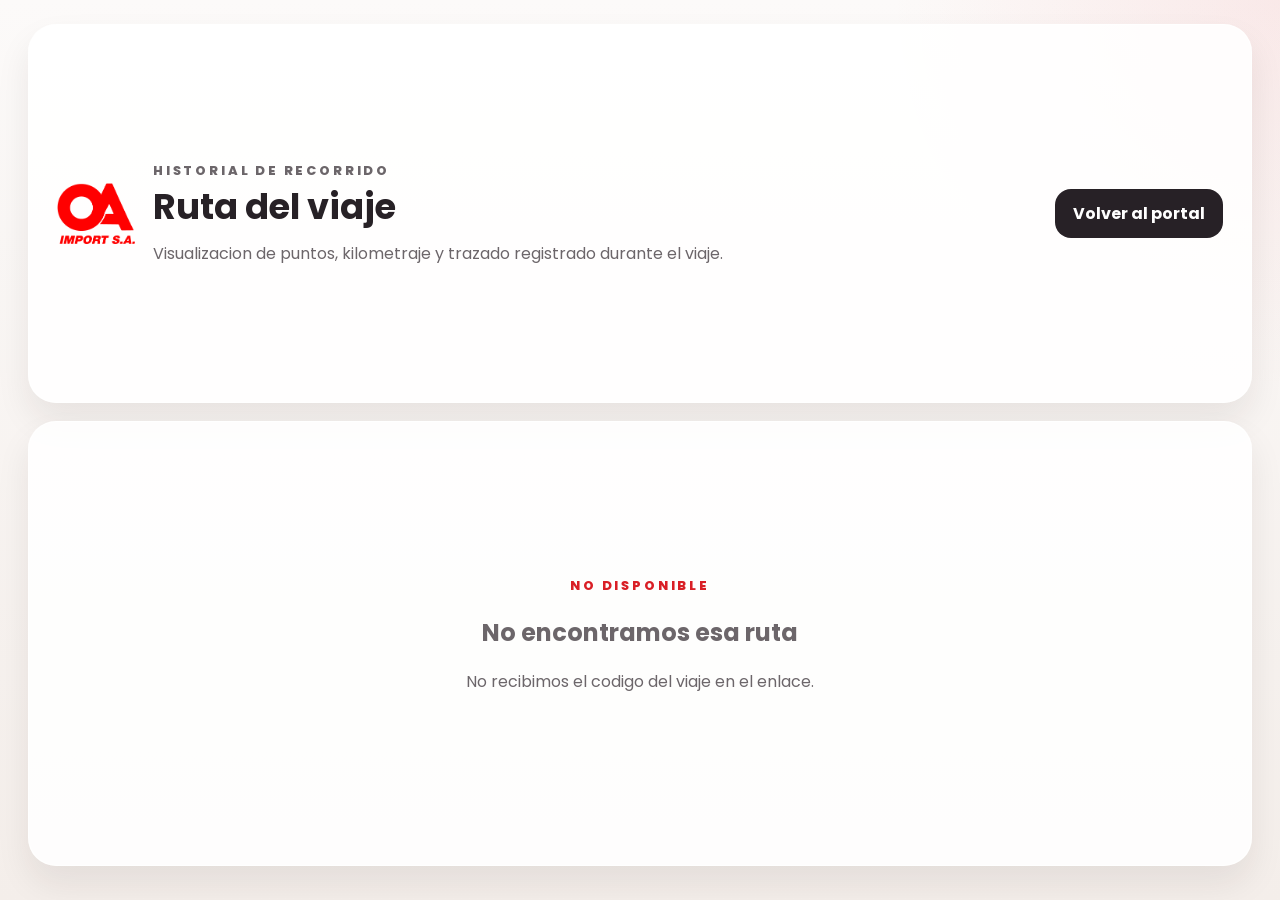
==== route.html @ 6c960598 "Add files via upload" ====
<!DOCTYPE html>
<html lang="es">
<head>
<meta charset="UTF-8">
<meta name="viewport" content="width=device-width, initial-scale=1.0">
<title>OA Import - Visualizador de ruta</title>
<link rel="icon" href="favicon.ico" sizes="any">
<link rel="shortcut icon" href="favicon.ico" type="image/x-icon">
<link rel="preconnect" href="https://fonts.googleapis.com">
<link rel="preconnect" href="https://fonts.gstatic.com" crossorigin>
<link href="https://fonts.googleapis.com/css2?family=Poppins:wght@400;500;600;700;800&display=swap" rel="stylesheet">
<link rel="stylesheet" href="mileage.css">
</head>
<body class="mileage-page" data-page="route-viewer">
<main class="route-view-shell">
  <header class="panel-card route-view-hero">
    <div class="route-view-brand">
      <img src="logo.png" alt="Logo OA Import">
      <div>
        <p class="eyebrow">Historial de recorrido</p>
        <h1 id="routeViewTitle">Ruta del viaje</h1>
        <p id="routeViewSubtitle">Visualizacion de puntos, kilometraje y trazado registrado durante el viaje.</p>
      </div>
    </div>

    <div class="route-view-actions">
      <a href="supervisor.html" class="button button-secondary">Volver al portal</a>
      <a id="routeViewExternalMap" href="#" target="_blank" rel="noopener noreferrer" class="button button-primary" hidden>Abrir punto actual</a>
    </div>
  </header>

  <section id="routeLoading" class="panel-card empty-state">
    <div>
      <p class="eyebrow">Cargando</p>
      <h2>Buscando la ruta solicitada</h2>
      <p>Estamos reuniendo el detalle del viaje para mostrar el recorrido.</p>
    </div>
  </section>

  <section id="routeError" class="panel-card empty-state" hidden>
    <div>
      <p class="eyebrow">No disponible</p>
      <h2>No encontramos esa ruta</h2>
      <p id="routeErrorText">El viaje solicitado no existe o todavia no tiene puntos guardados.</p>
    </div>
  </section>

  <section id="routeContent" class="route-view-layout" hidden>
    <article class="panel-card route-summary-card">
      <div class="route-summary-header">
        <div>
          <p class="eyebrow">Resumen operativo</p>
          <h2 id="routeSummaryCode">VIA-00000000-000</h2>
        </div>
        <span id="routeSummaryStatus" class="status-badge">Pendiente</span>
      </div>

      <div id="routeSummaryGrid" class="route-summary-grid"></div>
    </article>

    <article class="panel-card route-map-card">
      <div>
        <p class="eyebrow">Trazado guardado</p>
        <h3>Ruta realizada</h3>
      </div>
      <div id="routeMapStage" class="route-map-stage route-map-stage--embed"></div>
      <div id="routeMapFallback" class="route-map-fallback" hidden></div>
    </article>

    <article class="panel-card route-points-card">
      <div>
        <p class="eyebrow">Bitacora de puntos</p>
        <h3>Puntos de ubicacion</h3>
      </div>
      <div id="routePointList" class="route-point-list"></div>
    </article>
  </section>
</main>

<script src="mileage-config.js"></script>
<script src="route-viewer.js"></script>
</body>
</html>
---- mileage.css ----
:root{
  --brand-red:#d91f26;
  --brand-red-dark:#a51419;
  --brand-ink:#272126;
  --brand-warm:#f4e9e3;
  --brand-warm-strong:#ead9d0;
  --brand-surface:#ffffff;
  --brand-soft:#f8f3f0;
  --brand-line:rgba(39,33,38,0.11);
  --brand-muted:#6c666a;
  --brand-green:#177f5d;
  --brand-amber:#946108;
  --brand-blue:#2056a6;
  --shadow-soft:0 24px 48px rgba(38,25,28,0.08);
  --shadow-card:0 18px 34px rgba(36,25,28,0.08);
}

*{
  box-sizing:border-box;
}

html{
  scroll-behavior:smooth;
}

body{
  margin:0;
  font-family:"Poppins",sans-serif;
  color:var(--brand-ink);
  background:
    radial-gradient(circle at top right,rgba(217,31,38,0.08),transparent 25%),
    linear-gradient(180deg,#fcfaf9 0%,#f4eeea 100%);
}

img{
  display:block;
  max-width:100%;
}

button,
input,
textarea,
select{
  font:inherit;
}

button{
  cursor:pointer;
}

[hidden]{
  display:none !important;
}

.eyebrow{
  margin:0 0 8px;
  font-size:0.8rem;
  font-weight:800;
  letter-spacing:0.22em;
  text-transform:uppercase;
  color:var(--brand-red);
}

.button{
  display:inline-flex;
  align-items:center;
  justify-content:center;
  min-height:48px;
  padding:12px 18px;
  border:none;
  border-radius:16px;
  font-weight:700;
  text-decoration:none;
  transition:transform 0.2s ease, box-shadow 0.2s ease, background 0.2s ease;
}

.button:hover{
  transform:translateY(-1px);
}

.button-primary{
  background:var(--brand-red);
  color:#fff;
  box-shadow:0 20px 36px rgba(217,31,38,0.18);
}

.button-primary:hover{
  background:var(--brand-red-dark);
}

.button-secondary{
  background:var(--brand-ink);
  color:#fff;
}

.button-block{
  width:100%;
}

.inline-message{
  min-height:24px;
  margin:0;
  color:var(--brand-muted);
  font-size:0.94rem;
}

.inline-message.is-error{
  color:var(--brand-red);
}

.inline-message.is-success{
  color:var(--brand-green);
}

.field{
  display:flex;
  flex-direction:column;
  gap:10px;
}

.field span{
  font-weight:700;
}

.field input,
.field textarea,
.field select{
  width:100%;
  border:1px solid var(--brand-line);
  border-radius:18px;
  background:#fff;
  padding:15px 18px;
  color:var(--brand-ink);
  outline:none;
  transition:border-color 0.2s ease, box-shadow 0.2s ease;
}

.field input:focus,
.field textarea:focus,
.field select:focus{
  border-color:rgba(217,31,38,0.5);
  box-shadow:0 0 0 4px rgba(217,31,38,0.09);
}

.form-stack{
  display:flex;
  flex-direction:column;
  gap:18px;
}

.form-grid{
  display:grid;
  grid-template-columns:repeat(2,minmax(0,1fr));
  gap:16px;
}

.form-actions{
  display:flex;
  flex-wrap:wrap;
  gap:12px;
  align-items:center;
}

.login-shell{
  width:min(100%,1360px);
  min-height:100vh;
  margin:0 auto;
  padding:28px;
  display:grid;
  grid-template-columns:1.2fr 0.9fr;
  gap:28px;
  align-items:center;
}

.login-showcase,
.login-card{
  background:rgba(255,255,255,0.88);
  border:1px solid rgba(255,255,255,0.9);
  border-radius:32px;
  box-shadow:var(--shadow-soft);
  backdrop-filter:blur(16px);
}

.login-showcase{
  padding:42px;
}

.showcase-logo{
  width:96px;
  margin-bottom:22px;
}

.login-showcase h1{
  max-width:11ch;
  margin:0 0 16px;
  font-size:clamp(2.4rem,5vw,4.4rem);
  line-height:1;
}

.showcase-copy{
  max-width:58ch;
  margin:0 0 28px;
  color:var(--brand-muted);
}

.showcase-grid{
  display:grid;
  grid-template-columns:repeat(2,minmax(0,1fr));
  gap:18px;
}

.mini-card{
  padding:22px;
  border-radius:24px;
  background:linear-gradient(180deg,#fff 0%,#fbf6f2 100%);
  border:1px solid var(--brand-line);
}

.mini-card h2{
  margin:0 0 8px;
  font-size:1.2rem;
}

.mini-card p{
  margin:0;
  color:var(--brand-muted);
}

.login-card{
  padding:34px;
}

.login-card__header{
  display:flex;
  align-items:center;
  gap:18px;
  margin-bottom:24px;
}

.login-logo{
  width:74px;
}

.login-card__header h2{
  margin:0;
  font-size:2rem;
}

.demo-access{
  margin-top:26px;
  padding-top:20px;
  border-top:1px solid var(--brand-line);
  display:flex;
  flex-wrap:wrap;
  gap:10px;
}

.demo-access__title{
  width:100%;
  margin:0 0 2px;
  font-size:0.92rem;
  color:var(--brand-muted);
}

.demo-chip{
  border:none;
  border-radius:999px;
  background:var(--brand-soft);
  padding:10px 14px;
  font-weight:600;
}

.app-shell{
  min-height:100vh;
  display:grid;
  grid-template-columns:292px 1fr;
}

.app-shell--driver{
  grid-template-columns:280px 1fr;
}

.app-sidebar{
  position:sticky;
  top:0;
  align-self:start;
  min-height:100vh;
  padding:26px 22px;
  border-right:1px solid var(--brand-line);
  background:rgba(255,255,255,0.92);
  backdrop-filter:blur(18px);
  display:flex;
  flex-direction:column;
  gap:24px;
}

.app-sidebar__brand{
  display:flex;
  align-items:center;
  gap:16px;
}

.app-logo{
  width:74px;
}

.app-sidebar__brand h1{
  margin:0;
  font-size:1.7rem;
}

.mobile-menu-toggle{
  display:none;
  width:100%;
  min-height:40px;
  padding:10px 12px;
  border:1px solid rgba(39,33,38,0.12);
  border-radius:14px;
  background:var(--brand-warm);
  color:var(--brand-ink);
  font-weight:700;
  text-align:left;
}

.mobile-menu-toggle::after{
  content:"+";
  float:right;
}

.mobile-menu-toggle.is-open::after{
  content:"x";
}

.app-nav{
  display:flex;
  flex-direction:column;
  gap:10px;
}

.nav-link{
  width:100%;
  text-align:left;
  padding:14px 16px;
  border:1px solid transparent;
  border-radius:16px;
  background:transparent;
  color:var(--brand-ink);
  font-weight:700;
}

.nav-link:hover{
  background:#f4eeea;
}

.nav-link.is-active{
  background:var(--brand-ink);
  color:#fff;
  box-shadow:var(--shadow-card);
}

.app-sidebar__footer{
  margin-top:auto;
}

.user-name{
  margin:0 0 14px;
  font-weight:700;
}

.app-main{
  padding:24px 28px 34px;
}

.app-topbar{
  display:flex;
  align-items:center;
  justify-content:space-between;
  gap:20px;
  margin-bottom:24px;
  padding:18px 22px;
  border-radius:24px;
  background:rgba(255,255,255,0.82);
  border:1px solid rgba(255,255,255,0.9);
  box-shadow:var(--shadow-card);
}

.app-topbar h2{
  margin:0;
  font-size:2rem;
}

.user-pill{
  display:inline-flex;
  align-items:center;
  gap:10px;
  padding:10px 14px;
  border-radius:999px;
  background:var(--brand-soft);
  font-weight:700;
}

.status-dot{
  width:10px;
  height:10px;
  border-radius:50%;
  background:var(--brand-green);
}

.view-section{
  display:none;
  gap:22px;
}

.view-section.is-active{
  display:grid;
}

.view-header{
  display:flex;
  align-items:flex-end;
  justify-content:space-between;
  gap:18px;
}

.view-header h3{
  margin:0;
  font-size:2.2rem;
}

.stats-grid{
  display:grid;
  grid-template-columns:repeat(3,minmax(0,1fr));
  gap:18px;
}

.stats-grid--four{
  grid-template-columns:repeat(4,minmax(0,1fr));
}

.stat-card,
.panel-card,
.trip-card{
  background:rgba(255,255,255,0.88);
  border-radius:28px;
  border:1px solid rgba(255,255,255,0.92);
  box-shadow:var(--shadow-card);
}

.stat-card{
  padding:24px;
}

.stat-card--action{
  width:100%;
  border:none;
  text-align:left;
  cursor:pointer;
}

.stat-card--action:hover,
.panel-card--action:hover{
  transform:translateY(-2px);
  box-shadow:0 22px 38px rgba(36,25,28,0.1);
}

.stat-label{
  display:block;
  margin-bottom:14px;
  color:var(--brand-muted);
  font-size:0.95rem;
  font-weight:600;
}

.stat-card strong{
  display:block;
  margin-bottom:8px;
  font-size:2.5rem;
  line-height:1;
}

.stat-card p{
  margin:0;
  color:var(--brand-muted);
}

.panel-card{
  padding:24px;
}

.panel-card--action{
  cursor:pointer;
}

.panel-card__header{
  display:flex;
  justify-content:space-between;
  align-items:flex-start;
  gap:18px;
  margin-bottom:18px;
}

.panel-card__header h4{
  margin:0;
  font-size:1.35rem;
}

.two-column-grid{
  display:grid;
  grid-template-columns:1.05fr 0.95fr;
  gap:18px;
}

.filter-bar{
  display:grid;
  gap:14px;
  margin-bottom:18px;
}

.filter-bar input{
  width:100%;
  border:1px solid var(--brand-line);
  border-radius:16px;
  background:#fff;
  padding:14px 16px;
}

.filter-bar--dual{
  grid-template-columns:2fr auto;
  align-items:center;
}

.stack-list,
.card-list{
  display:grid;
  gap:12px;
}

.card-list--single{
  grid-template-columns:1fr;
}

.summary-row,
.trip-summary,
.trip-card{
  padding:18px 20px;
  border-radius:22px;
  background:var(--brand-soft);
  border:1px solid rgba(39,33,38,0.08);
}

.summary-row,
.trip-summary{
  display:grid;
  gap:8px;
}

.summary-row--action,
.trip-summary--action{
  width:100%;
  border:none;
  text-align:left;
  cursor:pointer;
  transition:transform 0.2s ease, box-shadow 0.2s ease, background 0.2s ease;
}

.summary-row--action:hover,
.trip-summary--action:hover{
  transform:translateY(-1px);
  box-shadow:0 16px 26px rgba(36,25,28,0.09);
}

.summary-row__top,
.trip-card__top{
  display:flex;
  align-items:flex-start;
  justify-content:space-between;
  gap:18px;
}

.summary-row h5,
.trip-card h4,
.trip-summary h5{
  margin:0;
  font-size:1.05rem;
}

.summary-row p,
.trip-card p,
.trip-summary p{
  margin:0;
  color:var(--brand-muted);
}

.trip-card{
  display:grid;
  gap:16px;
}

.trip-card__meta{
  display:grid;
  grid-template-columns:repeat(2,minmax(0,1fr));
  gap:12px 18px;
}

.trip-card__meta-item{
  display:grid;
  gap:4px;
}

.trip-card__meta-item span{
  color:var(--brand-muted);
  font-size:0.82rem;
  font-weight:700;
  text-transform:uppercase;
  letter-spacing:0.08em;
}

.trip-card__meta-item strong{
  font-weight:600;
}

.status-badge{
  display:inline-flex;
  align-items:center;
  justify-content:center;
  min-height:32px;
  padding:6px 12px;
  border-radius:999px;
  font-size:0.82rem;
  font-weight:800;
  background:#ece6e2;
  color:var(--brand-ink);
}

.status-badge--pending{
  background:#fae4c6;
  color:#8a5a08;
}

.status-badge--progress{
  background:#dce7fb;
  color:var(--brand-blue);
}

.status-badge--success{
  background:#dff6eb;
  color:#0d7a54;
}

.status-badge--warm{
  background:var(--brand-warm);
  color:#7c4f08;
}

.trip-card__route{
  display:grid;
  gap:12px;
  padding:14px;
  border-radius:18px;
  background:#fff;
  border:1px solid rgba(39,33,38,0.08);
}

.route-preview{
  width:100%;
  min-height:160px;
  border-radius:18px;
  overflow:hidden;
  background:
    linear-gradient(180deg,rgba(255,255,255,0.2),rgba(255,255,255,0.2)),
    repeating-linear-gradient(90deg,transparent 0 23%,rgba(39,33,38,0.04) 23% 24%),
    repeating-linear-gradient(180deg,transparent 0 23%,rgba(39,33,38,0.04) 23% 24%),
    linear-gradient(180deg,#fff 0%,#f8f3f0 100%);
  border:1px solid rgba(39,33,38,0.08);
}

.route-preview svg{
  width:100%;
  height:100%;
  display:block;
}

.route-preview__empty{
  display:grid;
  place-items:center;
  min-height:160px;
  color:var(--brand-muted);
  font-size:0.92rem;
}

.route-actions{
  display:flex;
  flex-wrap:wrap;
  gap:10px;
}

.route-stats{
  display:grid;
  grid-template-columns:repeat(3,minmax(0,1fr));
  gap:10px;
}

.route-stat{
  padding:12px;
  border-radius:16px;
  background:var(--brand-soft);
  display:grid;
  gap:2px;
}

.route-stat span{
  color:var(--brand-muted);
  font-size:0.8rem;
  font-weight:700;
  text-transform:uppercase;
  letter-spacing:0.06em;
}

.route-stat strong{
  font-size:1rem;
}

.empty-state{
  display:grid;
  place-items:center;
  min-height:220px;
  text-align:center;
  color:var(--brand-muted);
}

.route-view-shell{
  width:min(100%,1380px);
  min-height:100vh;
  margin:0 auto;
  padding:24px 28px 34px;
  display:grid;
  gap:18px;
}

.route-view-hero{
  display:flex;
  align-items:center;
  justify-content:space-between;
  gap:20px;
  padding:24px 28px;
}

.route-view-brand{
  display:flex;
  align-items:center;
  gap:18px;
}

.route-view-brand img{
  width:78px;
}

.route-view-brand h1{
  margin:0 0 8px;
  font-size:2.2rem;
}

.route-view-brand p{
  margin:0;
  color:var(--brand-muted);
}

.route-view-actions{
  display:flex;
  flex-wrap:wrap;
  gap:12px;
  justify-content:flex-end;
}

.route-view-layout{
  display:grid;
  grid-template-columns:1.05fr 1fr;
  gap:18px;
}

.route-summary-card,
.route-map-card,
.route-points-card{
  display:grid;
  gap:16px;
}

.route-summary-card{
  align-content:start;
}

.route-summary-header{
  display:flex;
  align-items:flex-start;
  justify-content:space-between;
  gap:16px;
}

.route-summary-grid{
  display:grid;
  grid-template-columns:repeat(2,minmax(0,1fr));
  gap:12px 16px;
}

.route-summary-item{
  padding:14px 16px;
  border-radius:18px;
  border:1px solid rgba(39,33,38,0.08);
  background:var(--brand-soft);
  display:grid;
  gap:4px;
}

.route-summary-item span{
  color:var(--brand-muted);
  font-size:0.78rem;
  font-weight:700;
  letter-spacing:0.08em;
  text-transform:uppercase;
}

.route-summary-item strong{
  font-size:1rem;
}

.route-map-stage{
  min-height:360px;
  border-radius:24px;
  overflow:hidden;
  border:1px solid rgba(39,33,38,0.08);
  background:linear-gradient(180deg,#fff 0%,#f8f3f0 100%);
}

.route-map-stage--embed{
  min-height:360px;
}

.route-map-fallback{
  display:grid;
  gap:12px;
  align-content:start;
  padding:18px;
}

.route-map-fallback p{
  margin:0;
  color:var(--brand-muted);
}

.route-point-list{
  display:grid;
  gap:10px;
  max-height:560px;
  overflow:auto;
  padding-right:6px;
}

.route-point-row{
  display:grid;
  grid-template-columns:auto 1fr auto;
  gap:12px;
  align-items:start;
  padding:12px 14px;
  border-radius:18px;
  border:1px solid rgba(39,33,38,0.08);
  background:var(--brand-soft);
}

.route-point-order{
  width:34px;
  height:34px;
  border-radius:999px;
  display:grid;
  place-items:center;
  background:rgba(217,31,38,0.1);
  color:var(--brand-red);
  font-weight:800;
  font-size:0.8rem;
}

.route-point-row h4{
  margin:0 0 4px;
  font-size:0.96rem;
}

.route-point-row p{
  margin:0;
  color:var(--brand-muted);
  font-size:0.9rem;
}

.route-point-chip{
  display:inline-flex;
  align-items:center;
  justify-content:center;
  min-height:28px;
  padding:4px 10px;
  border-radius:999px;
  background:#fff;
  border:1px solid rgba(39,33,38,0.08);
  font-size:0.8rem;
  font-weight:700;
  color:var(--brand-ink);
}

.app-notice{
  position:fixed;
  right:24px;
  bottom:24px;
  z-index:1250;
  display:flex;
  align-items:flex-start;
  gap:14px;
  width:min(420px,calc(100vw - 32px));
  padding:18px 18px 18px 20px;
  border:1px solid rgba(23,127,93,0.18);
  border-radius:22px;
  background:rgba(255,255,255,0.97);
  box-shadow:0 24px 44px rgba(20,28,23,0.14);
}

.app-notice::before{
  content:"";
  width:12px;
  min-width:12px;
  height:12px;
  margin-top:5px;
  border-radius:50%;
  background:var(--brand-green);
  box-shadow:0 0 0 8px rgba(23,127,93,0.12);
}

.app-notice__body{
  display:grid;
  gap:4px;
  min-width:0;
}

.app-notice__body strong{
  font-size:1rem;
}

.app-notice__body p{
  margin:0;
  color:var(--brand-muted);
  line-height:1.45;
}

.app-notice__close{
  flex:0 0 auto;
  width:34px;
  height:34px;
  border:none;
  border-radius:999px;
  background:var(--brand-soft);
  color:var(--brand-ink);
  font-size:0.95rem;
  font-weight:800;
}

@media (max-width:1200px){
  .app-shell,
  .app-shell--driver{
    grid-template-columns:250px 1fr;
  }

  .two-column-grid{
    grid-template-columns:1fr;
  }

  .stats-grid--four{
    grid-template-columns:repeat(2,minmax(0,1fr));
  }

  .route-view-layout{
    grid-template-columns:1fr;
  }
}

@media (max-width:980px){
  .login-shell{
    grid-template-columns:1fr;
  }

  .app-shell,
  .app-shell--driver{
    grid-template-columns:1fr;
  }

  .app-sidebar{
    position:static;
    min-height:auto;
    border-right:none;
    border-bottom:1px solid var(--brand-line);
  }

  .form-grid,
  .trip-card__meta{
    grid-template-columns:1fr;
  }
}

@media (max-width:700px){
  .login-shell,
  .app-main{
    padding:18px;
  }

  .login-showcase,
  .login-card,
  .panel-card,
  .stat-card,
  .trip-card{
    border-radius:24px;
  }

  .showcase-grid,
  .stats-grid,
  .stats-grid--four,
  .filter-bar--dual,
  .route-stats{
    grid-template-columns:1fr;
  }

  .app-topbar{
    flex-direction:column;
    align-items:flex-start;
  }

  .view-header{
    flex-direction:column;
    align-items:flex-start;
  }

  .route-view-hero{
    flex-direction:column;
    align-items:flex-start;
  }

  .route-summary-grid{
    grid-template-columns:1fr;
  }
}

@media (max-width:640px){
  body.mileage-page{
    font-size:14px;
    background:#f7f1ed;
  }

  .app-shell,
  .app-shell--driver{
    display:block;
  }

  .app-sidebar{
    padding:12px 12px 10px;
    gap:10px;
    background:rgba(255,255,255,0.98);
  }

  .app-sidebar__brand{
    gap:8px;
  }

  .app-logo{
    width:48px;
  }

  .app-sidebar__brand h1{
    font-size:1.05rem;
    line-height:1;
  }

  .app-sidebar__brand .eyebrow{
    margin-bottom:4px;
    font-size:0.62rem;
    letter-spacing:0.18em;
  }

  .mobile-menu-toggle{
    display:inline-flex;
    align-items:center;
    justify-content:space-between;
    min-height:34px;
    padding:7px 10px;
    border-radius:11px;
    font-size:0.78rem;
  }

  .app-nav{
    display:none;
    grid-template-columns:1fr;
    gap:4px;
  }

  .app-nav.is-open{
    display:grid;
    padding:6px;
    border:1px solid rgba(39,33,38,0.07);
    border-radius:14px;
    background:rgba(248,243,240,0.9);
  }

  .nav-link{
    min-height:32px;
    padding:7px 9px;
    border-radius:10px;
    font-size:0.76rem;
    line-height:1.15;
    font-weight:600;
  }

  .nav-link.is-active{
    box-shadow:none;
  }

  .app-sidebar__footer{
    margin-top:2px;
  }

  .user-name{
    display:none;
  }

  .app-sidebar__footer .button{
    min-height:34px;
    padding:7px 10px;
    border-radius:11px;
    font-size:0.78rem;
    width:100%;
  }

  .app-main{
    padding:10px 12px 18px;
  }

  .app-topbar{
    margin-bottom:10px;
    padding:10px 12px;
    border-radius:16px;
    gap:8px;
  }

  .app-topbar .eyebrow{
    margin-bottom:4px;
    font-size:0.62rem;
    letter-spacing:0.18em;
  }

  .app-topbar h2{
    font-size:1.05rem;
    line-height:1.12;
  }

  .user-pill{
    padding:6px 10px;
    font-size:0.78rem;
  }

  .view-section{
    gap:10px;
  }

  .view-header .eyebrow{
    margin-bottom:4px;
    font-size:0.62rem;
    letter-spacing:0.18em;
  }

  .view-header h3{
    font-size:1.2rem;
    line-height:1.05;
  }

  .stats-grid,
  .stats-grid--four{
    grid-template-columns:repeat(2,minmax(0,1fr));
    gap:8px;
  }

  .stat-card,
  .panel-card,
  .trip-card{
    padding:12px;
    border-radius:16px;
  }

  .stat-label{
    margin-bottom:6px;
    font-size:0.72rem;
  }

  .stat-card strong{
    margin-bottom:2px;
    font-size:1.35rem;
  }

  .stat-card p,
  .summary-row p,
  .trip-card p,
  .trip-summary p{
    font-size:0.76rem;
    line-height:1.28;
  }

  .panel-card__header{
    gap:10px;
    margin-bottom:10px;
  }

  .panel-card__header h4{
    font-size:0.95rem;
  }

  .form-stack{
    gap:10px;
  }

  .field{
    gap:5px;
  }

  .field span{
    font-size:0.8rem;
  }

  .field input,
  .field textarea,
  .field select,
  .filter-bar input{
    padding:10px 12px;
    border-radius:12px;
    font-size:0.84rem;
  }

  .button{
    min-height:34px;
    padding:7px 10px;
    border-radius:11px;
    font-size:0.78rem;
  }

  .trip-card__route{
    padding:10px;
    border-radius:14px;
  }

  .route-preview,
  .route-preview__empty{
    min-height:110px;
  }

  .summary-row,
  .trip-summary{
    padding:10px 11px;
    border-radius:14px;
  }

  .summary-row h5,
  .trip-card h4,
  .trip-summary h5{
    font-size:0.86rem;
  }

  .trip-card__top,
  .summary-row__top{
    gap:10px;
  }

  .trip-card__meta{
    gap:8px 10px;
  }

  .trip-card__meta-item span{
    font-size:0.68rem;
  }

  .trip-card__meta-item strong{
    font-size:0.82rem;
  }

  .route-actions{
    gap:8px;
    display:grid;
    grid-template-columns:repeat(2,minmax(0,1fr));
  }

  .route-actions .button{
    width:100%;
  }

  .route-stats{
    grid-template-columns:1fr;
    gap:8px;
  }

  .route-stat{
    padding:10px;
    border-radius:14px;
  }

  .route-stat span{
    font-size:0.68rem;
  }

  .route-stat strong{
    font-size:0.82rem;
  }

  .status-badge{
    min-height:22px;
    padding:3px 8px;
    font-size:0.64rem;
  }

  .app-notice{
    right:14px;
    bottom:14px;
    padding:14px 14px 14px 16px;
    border-radius:18px;
  }

  .app-notice__body strong{
    font-size:0.92rem;
  }

  .app-notice__body p{
    font-size:0.82rem;
  }

  .route-view-shell{
    padding:12px;
    gap:10px;
  }

  .route-view-hero{
    padding:14px;
    border-radius:18px;
    gap:12px;
  }

  .route-view-brand{
    gap:10px;
  }

  .route-view-brand img{
    width:52px;
  }

  .route-view-brand h1{
    margin-bottom:4px;
    font-size:1.15rem;
    line-height:1.08;
  }

  .route-view-brand p{
    font-size:0.8rem;
    line-height:1.35;
  }

  .route-view-actions{
    width:100%;
    gap:8px;
  }

  .route-view-actions .button{
    flex:1 1 0;
  }

  .route-summary-card,
  .route-map-card,
  .route-points-card{
    padding:12px;
    border-radius:16px;
  }

  .route-map-stage,
  .route-map-stage--embed{
    min-height:220px;
    border-radius:16px;
  }

  .route-map-fallback{
    padding:12px;
  }

  .route-point-list{
    max-height:none;
    gap:8px;
    padding-right:0;
  }

  .route-point-row{
    grid-template-columns:30px 1fr;
    gap:8px;
    padding:10px;
    border-radius:14px;
  }

  .route-point-order{
    width:30px;
    height:30px;
    font-size:0.72rem;
  }

  .route-point-chip{
    grid-column:2;
    justify-self:start;
    min-height:24px;
    padding:3px 8px;
    font-size:0.74rem;
  }

  body[data-page="chofer"] .mobile-menu-toggle,
  body[data-page="chofer"] .app-nav{
    display:none !important;
  }

  body[data-page="chofer"] .app-sidebar{
    gap:8px;
  }

  body[data-page="chofer"] .app-topbar{
    align-items:flex-start;
  }
}
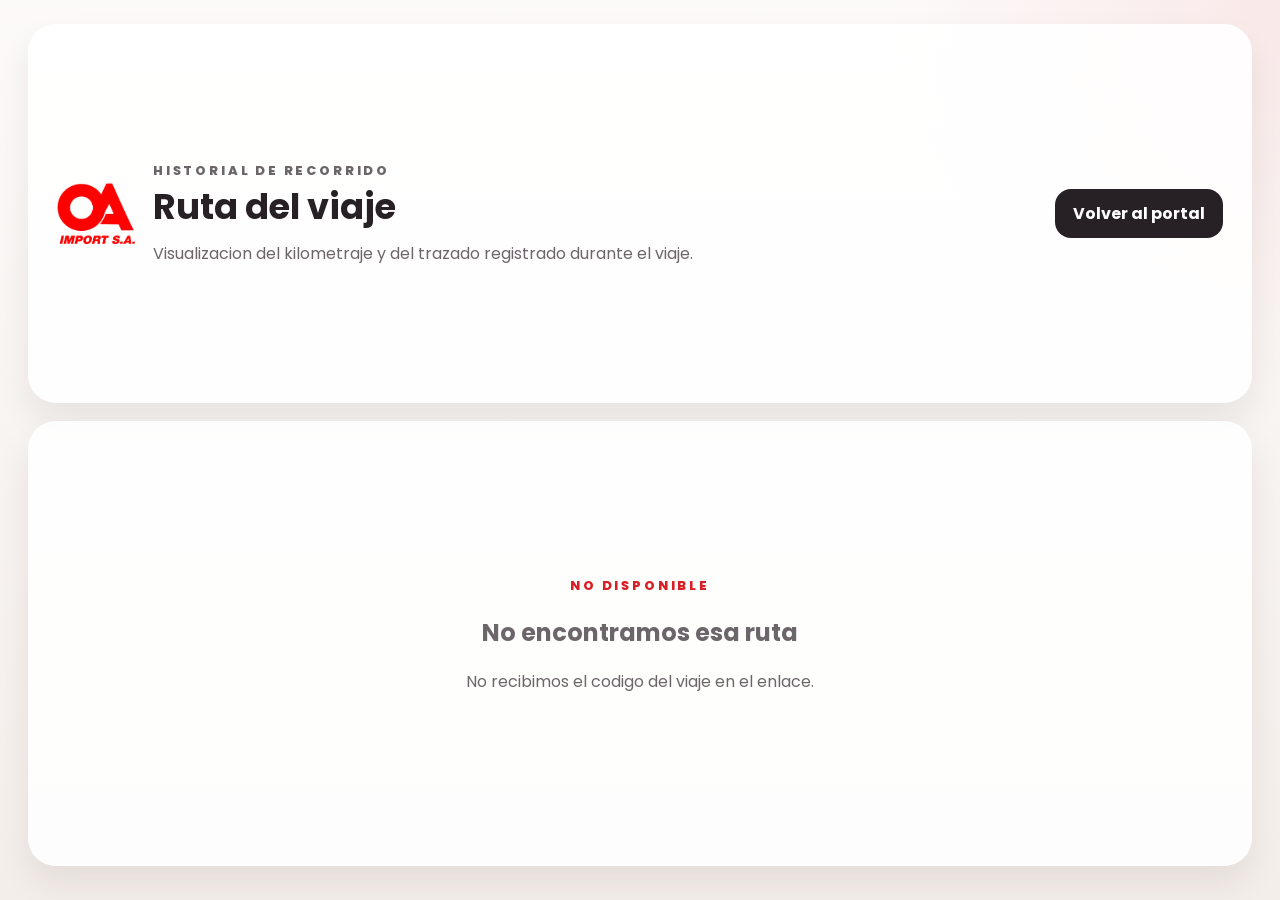
==== commit e2f78f21: "Add files via upload" ====
--- a/route.html
+++ b/route.html
@@ -19,7 +19,7 @@
       <div>
         <p class="eyebrow">Historial de recorrido</p>
         <h1 id="routeViewTitle">Ruta del viaje</h1>
-        <p id="routeViewSubtitle">Visualizacion de puntos, kilometraje y trazado registrado durante el viaje.</p>
+          <p id="routeViewSubtitle">Visualizacion del kilometraje y del trazado registrado durante el viaje.</p>
       </div>
     </div>
 
@@ -41,7 +41,7 @@
     <div>
       <p class="eyebrow">No disponible</p>
       <h2>No encontramos esa ruta</h2>
-      <p id="routeErrorText">El viaje solicitado no existe o todavia no tiene puntos guardados.</p>
+        <p id="routeErrorText">El viaje solicitado no existe o todavia no tiene una ruta guardada.</p>
     </div>
   </section>
 
@@ -67,15 +67,8 @@
       <div id="routeMapFallback" class="route-map-fallback" hidden></div>
     </article>
 
-    <article class="panel-card route-points-card">
-      <div>
-        <p class="eyebrow">Bitacora de puntos</p>
-        <h3>Puntos de ubicacion</h3>
-      </div>
-      <div id="routePointList" class="route-point-list"></div>
-    </article>
-  </section>
-</main>
+    </section>
+  </main>
 
 <script src="mileage-config.js"></script>
 <script src="route-viewer.js"></script>
--- a/mileage.css
+++ b/mileage.css
@@ -122,6 +122,23 @@
   font-weight:700;
 }
 
+.field-helper{
+  color:var(--brand-muted);
+  font-size:0.82rem;
+  line-height:1.4;
+}
+
+.field--catalog select{
+  background:
+    linear-gradient(180deg,#ffffff 0%,#fcf7f4 100%);
+  border-color:rgba(217,31,38,0.12);
+  font-weight:600;
+}
+
+.field--catalog select:focus{
+  border-color:rgba(217,31,38,0.42);
+}
+
 .field input,
 .field textarea,
 .field select{
@@ -661,31 +678,20 @@
   border:1px solid rgba(39,33,38,0.08);
 }
 
-.route-preview{
-  width:100%;
-  min-height:160px;
-  border-radius:18px;
-  overflow:hidden;
-  background:
-    linear-gradient(180deg,rgba(255,255,255,0.2),rgba(255,255,255,0.2)),
-    repeating-linear-gradient(90deg,transparent 0 23%,rgba(39,33,38,0.04) 23% 24%),
-    repeating-linear-gradient(180deg,transparent 0 23%,rgba(39,33,38,0.04) 23% 24%),
-    linear-gradient(180deg,#fff 0%,#f8f3f0 100%);
-  border:1px solid rgba(39,33,38,0.08);
-}
-
-.route-preview svg{
-  width:100%;
-  height:100%;
-  display:block;
-}
-
-.route-preview__empty{
-  display:grid;
-  place-items:center;
-  min-height:160px;
-  color:var(--brand-muted);
-  font-size:0.92rem;
+.trip-card__route-heading{
+  display:grid;
+  gap:4px;
+}
+
+.trip-card__route-heading strong{
+  font-size:0.98rem;
+}
+
+.trip-card__route-heading p{
+  margin:0;
+  color:var(--brand-muted);
+  font-size:0.86rem;
+  line-height:1.4;
 }
 
 .route-actions{
@@ -1246,11 +1252,6 @@
     border-radius:14px;
   }
 
-  .route-preview,
-  .route-preview__empty{
-    min-height:110px;
-  }
-
   .summary-row,
   .trip-summary{
     padding:10px 11px;
